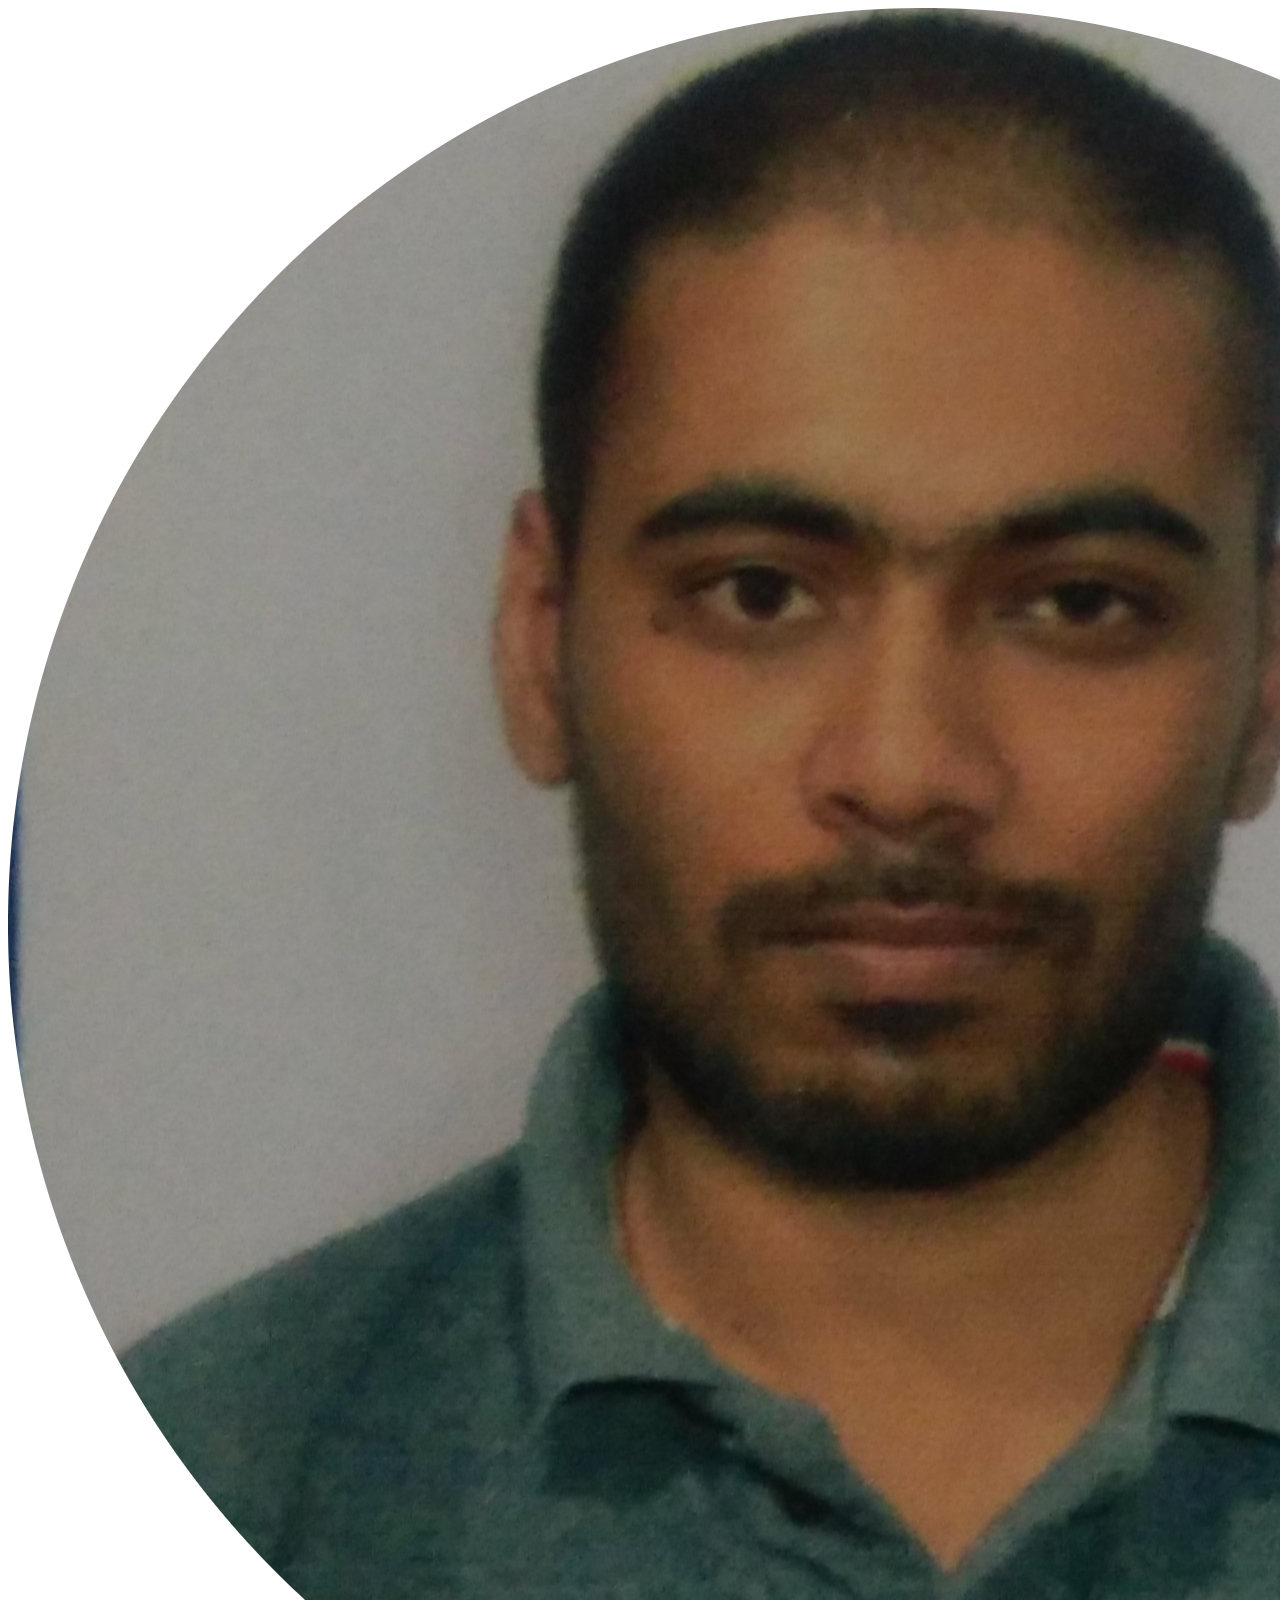
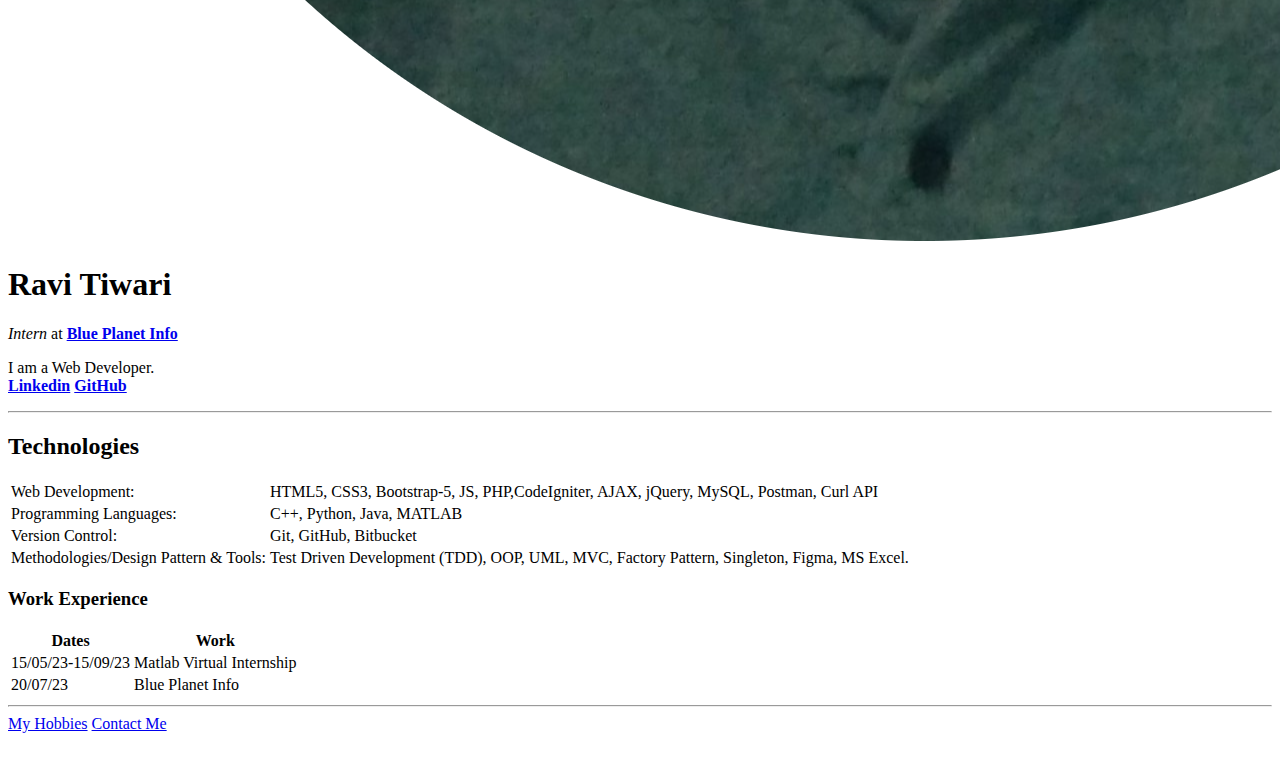
==== index.html @ fa503cf0 "Merge pull request #2 from ravigitgit/raviwebsite" ====
<!doctype html>
<html>
  <head>
    <meta charset="utf-8">
    <meta name="description" content="This is a resume portfolio of me.">
    <title>Ravi's Website</title>
    <link rel="stylesheet" type="text/css" href="ravistyles.css">
  </head>
  <body>
    <!-- This is a comment! -->

    <!-- <center>
    <div class="header">
        Ravi Tiwari
    </div>
  </center> -->

    <div class="content">

      <!-- <hr size ="2" noshade>
        <h1>Welcome</h1>
        <hr size ="2" noshade>

        <p>
          Thanks for stopping by! My name is Ravi and I love <em>movies</em>, learning about Mechanical Engineering & Computer Science, and playing PUBG.
          Please have a look around and check out my projects and work!
        </p> -->
        <img src="ravi.png" alt="ravi profile picture"/>

        <h1>Ravi Tiwari</h1>
        <p><em>Intern</em> at <strong><a href="https://www.linkedin.com/company/blueplanetinfosolutions/about/">Blue Planet Info</a></strong></p>
        <p>I am a Web Developer. <br><strong><a href="https://www.linkedin.com/in/ravi-tiwari-b99748216/">Linkedin</a>  <a href="https://github.com/ravigitgit">GitHub</a></strong></p>
        <hr>

        <h2>Technologies</h2>
        <table>
          <tr>
            <td>Web Development:</td>
            <td>HTML5, CSS3, Bootstrap-5, JS, PHP,CodeIgniter, AJAX, jQuery, MySQL, Postman, Curl API</td>
          </tr>
          <tr>
            <td>Programming Languages:</td>
            <td>C++, Python, Java, MATLAB</td>
          </tr>
          <tr>
            <td>Version Control:</td>
            <td>Git, GitHub, Bitbucket</td>
          </tr>
          <tr>
            <td>Methodologies/Design Pattern & Tools:</td>
            <td>Test Driven Development (TDD), OOP, UML, MVC, Factory Pattern, Singleton, Figma, MS Excel.</td>
          </tr>
        </table>



        <h3>Work Experience</h3>
        <table>

          <thead>
            <tr>
              <th>Dates</th>
              <th>Work</th>
            </tr>

          </thead>
          <tbody>

          </tbody>
          <tfoot>

          </tfoot>

          <tr>
            <td>15/05/23-15/09/23</td>
            <td>Matlab Virtual Internship</td>
          </tr>
          <tr>
            <td>20/07/23</td>
            <td>Blue Planet Info</td>
          </tr>
        </table>

        <hr>

        <a href="hobbies.html">My Hobbies</a>

        <a href="contact.html">Contact Me</a>

        <br>
        <br>
    </div>
    <div class="footer"></div>
  </body>
</html>
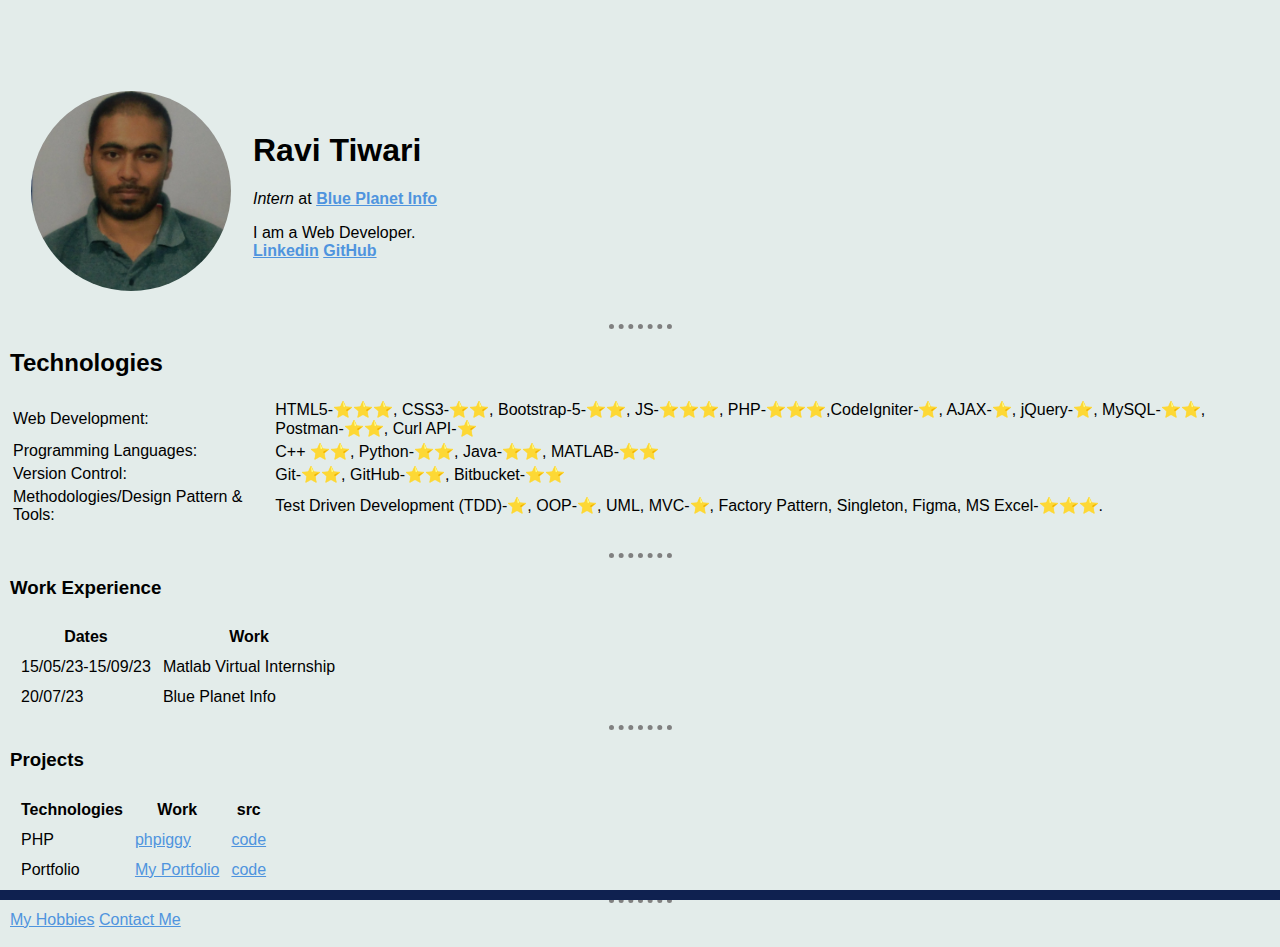
==== commit a975c8cb: "CSS Basics" ====
--- a/index.html
+++ b/index.html
@@ -4,9 +4,9 @@
     <meta charset="utf-8">
     <meta name="description" content="This is a resume portfolio of me.">
     <title>Ravi's Website</title>
-    <link rel="stylesheet" type="text/css" href="ravistyles.css">
+    <link rel="stylesheet" type="text/css" href="css/styles.css">
   </head>
-  <body>
+  <body style="background-color: rgb(227, 236, 234);">
     <!-- This is a comment! -->
 
     <!-- <center>
@@ -25,60 +25,82 @@
           Thanks for stopping by! My name is Ravi and I love <em>movies</em>, learning about Mechanical Engineering & Computer Science, and playing PUBG.
           Please have a look around and check out my projects and work!
         </p> -->
-        <img src="ravi.png" alt="ravi profile picture"/>
 
-        <h1>Ravi Tiwari</h1>
-        <p><em>Intern</em> at <strong><a href="https://www.linkedin.com/company/blueplanetinfosolutions/about/">Blue Planet Info</a></strong></p>
-        <p>I am a Web Developer. <br><strong><a href="https://www.linkedin.com/in/ravi-tiwari-b99748216/">Linkedin</a>  <a href="https://github.com/ravigitgit">GitHub</a></strong></p>
+        <table cellspacing="20">
+          <tr>
+            <td><img id="circle" src="images/ravi.jpg" alt="ravi profile picture"/></td>
+            <td><h1>Ravi Tiwari</h1>
+              <p><em>Intern</em> at <strong><a href="https://www.linkedin.com/company/blueplanetinfosolutions/about/">Blue Planet Info</a></strong></p>
+              <p>I am a Web Developer. <br><strong><a href="https://www.linkedin.com/in/ravi-tiwari-b99748216/">Linkedin</a>  <a href="https://github.com/ravigitgit">GitHub</a></strong></p>
+              </td>
+          </tr>
+        </table>
         <hr>
-
         <h2>Technologies</h2>
         <table>
           <tr>
             <td>Web Development:</td>
-            <td>HTML5, CSS3, Bootstrap-5, JS, PHP,CodeIgniter, AJAX, jQuery, MySQL, Postman, Curl API</td>
+            <td>HTML5-⭐⭐⭐, CSS3-⭐⭐, Bootstrap-5-⭐⭐, JS-⭐⭐⭐, PHP-⭐⭐⭐,CodeIgniter-⭐, AJAX-⭐, jQuery-⭐, MySQL-⭐⭐, Postman-⭐⭐, Curl API-⭐</td>
           </tr>
           <tr>
             <td>Programming Languages:</td>
-            <td>C++, Python, Java, MATLAB</td>
+            <td>C++ ⭐⭐, Python-⭐⭐, Java-⭐⭐, MATLAB-⭐⭐</td>
           </tr>
           <tr>
             <td>Version Control:</td>
-            <td>Git, GitHub, Bitbucket</td>
+            <td>Git-⭐⭐, GitHub-⭐⭐, Bitbucket-⭐⭐</td>
           </tr>
           <tr>
             <td>Methodologies/Design Pattern & Tools:</td>
-            <td>Test Driven Development (TDD), OOP, UML, MVC, Factory Pattern, Singleton, Figma, MS Excel.</td>
+            <td>Test Driven Development (TDD)-⭐, OOP-⭐, UML, MVC-⭐, Factory Pattern, Singleton, Figma, MS Excel-⭐⭐⭐.</td>
           </tr>
         </table>
+        <br>
 
-
-
+        <hr>
         <h3>Work Experience</h3>
-        <table>
-
+        <table cellspacing="10">
           <thead>
             <tr>
               <th>Dates</th>
               <th>Work</th>
             </tr>
+          </thead>
 
+          <tbody>
+            <tr>
+              <td>15/05/23-15/09/23</td>
+              <td>Matlab Virtual Internship</td>
+            </tr>
+            <tr>
+              <td>20/07/23</td>
+              <td>Blue Planet Info</td>
+            </tr>
+          </tbody>
+        </table>
+        <hr>
+        <h3>Projects</h3>
+        <table cellspacing="10">
+          <thead>
+            <tr>
+              <th>Technologies</th>
+              <th>Work</th>
+              <th>src</th>
+            </tr>
           </thead>
+
           <tbody>
-
+            <tr>
+              <td>PHP</td>
+              <td><a href="https://github.com/ravigitgit/phpiggy">phpiggy</a></td>
+              <td><a href="https://github.com/ravigitgit/phpiggy">code</a></td>
+            </tr>
+            <tr>
+              <td>Portfolio</td>
+              <td><a href="https://ravigitgit.github.io/raviwebsite/">My Portfolio</a></td>
+              <td><a href="https://github.com/ravigitgit/raviwebsite">code</a></td>
+            </tr>
           </tbody>
-          <tfoot>
-
-          </tfoot>
-
-          <tr>
-            <td>15/05/23-15/09/23</td>
-            <td>Matlab Virtual Internship</td>
-          </tr>
-          <tr>
-            <td>20/07/23</td>
-            <td>Blue Planet Info</td>
-          </tr>
         </table>
 
         <hr>
--- a/css/styles.css
+++ b/css/styles.css
@@ -0,0 +1,82 @@
+body {
+  background-color: rgb(227, 236, 234);
+  font-family: Arial;
+  margin: 0px; /** This is a comment! */
+}
+
+a {
+  color:rgb(79, 148, 222);
+}
+a:hover {
+  color:rgb(108, 222, 79);
+}
+
+hr {
+  border-style: none;
+  border-top-style: dotted;
+  border-color: grey;
+  border-width: 5px;
+  width: 5%;
+}
+
+img {
+  width: 200px;
+}
+
+p span {
+  font-weight: bold;
+}
+
+h1 {
+  color: black;
+}
+
+h2 {
+  color: black;
+}
+
+h3 {
+  color: black;
+}
+
+/* .header {
+  background-color: #998500;
+  position: fixed;
+  top: 0px;
+  height: 60px;
+  padding: 0px 5px;
+  width:100%;
+  font-size: 50px;
+  z-index: 10;
+} */
+
+#heading {                    /*ID selector can only be one*/
+  color: aqua;
+}
+
+#circle {
+  border-radius: 100%;
+}
+
+.content {                    /*CLASS selector can be many*/
+  height: 200px;
+  position: absolute;
+  top: 60px;
+  padding: 10px;
+  z-index: 0;
+}
+
+/**
+.content p {
+  width: 25%;
+}
+*/
+
+.footer {
+  background-color: #0F2150;
+  position: fixed;
+  bottom: 0px;
+  height: 10px;
+  width: 100%;
+  z-index: 10;
+}
